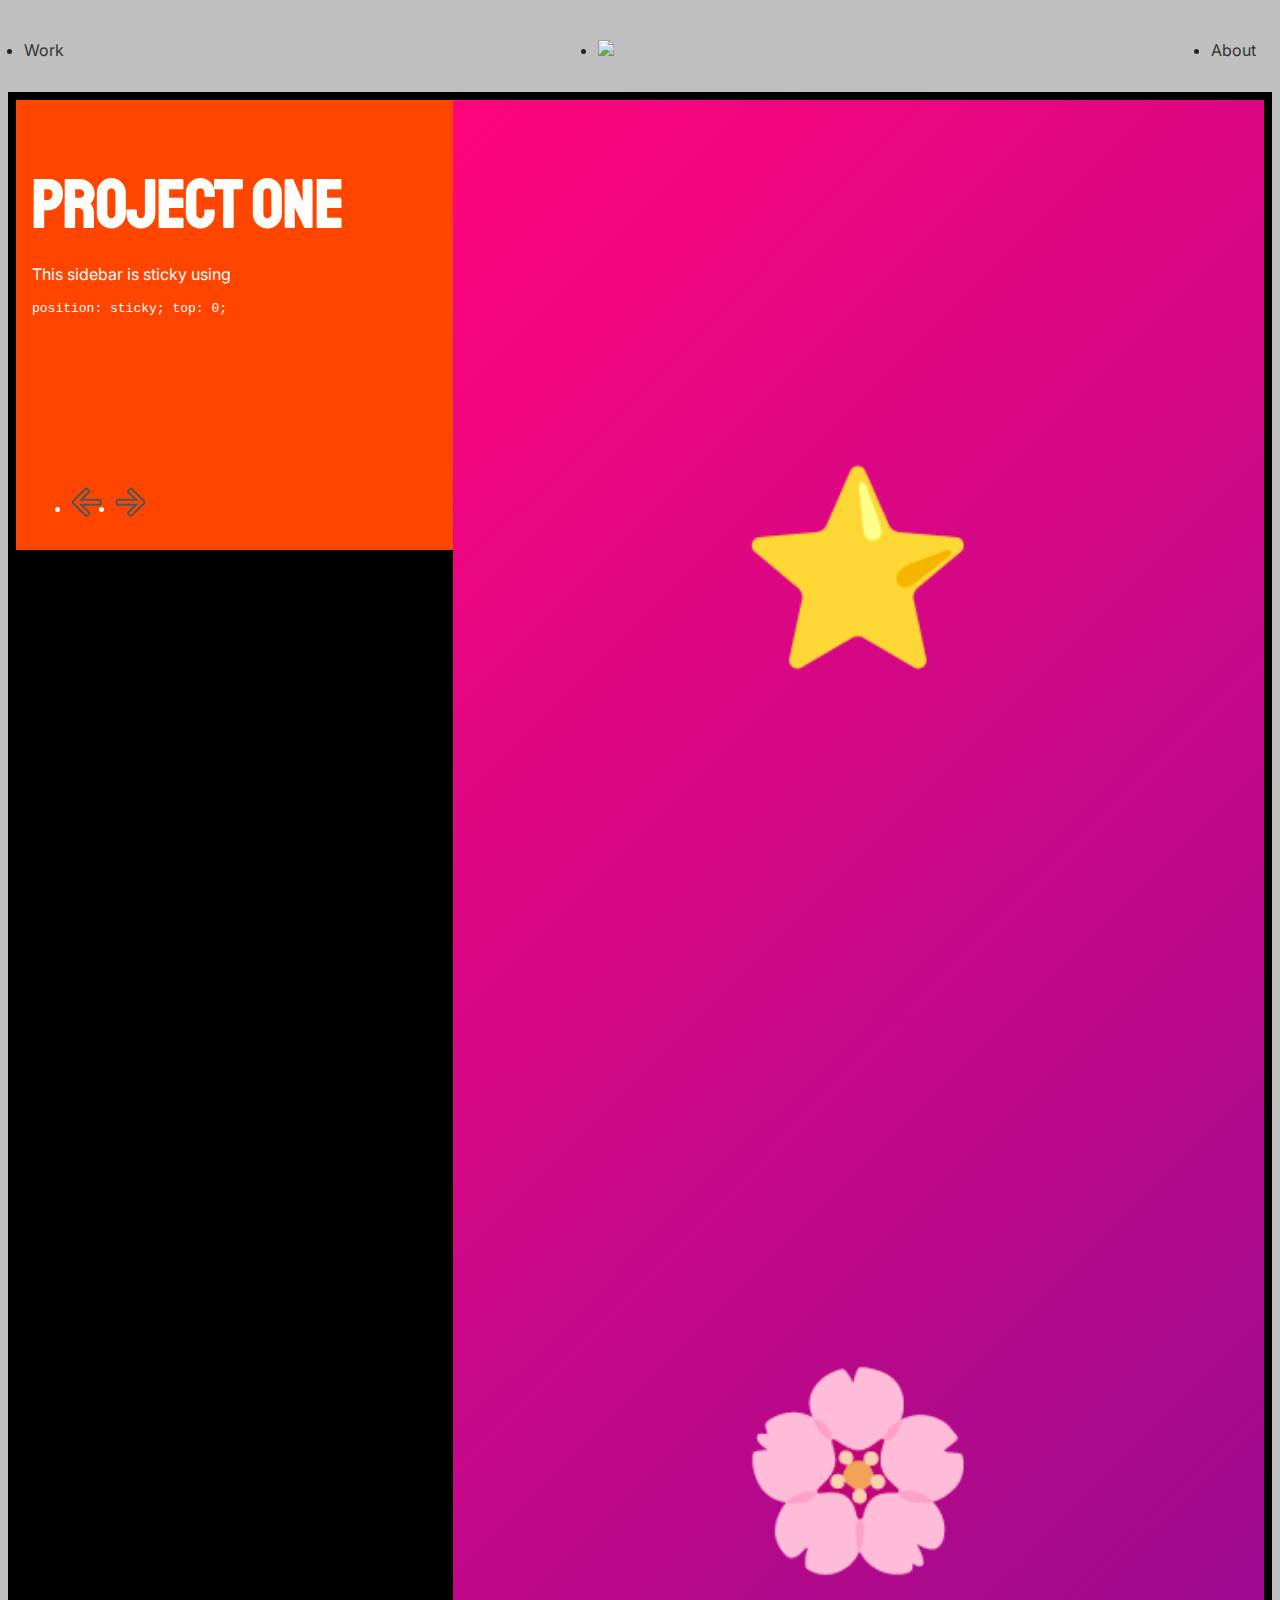
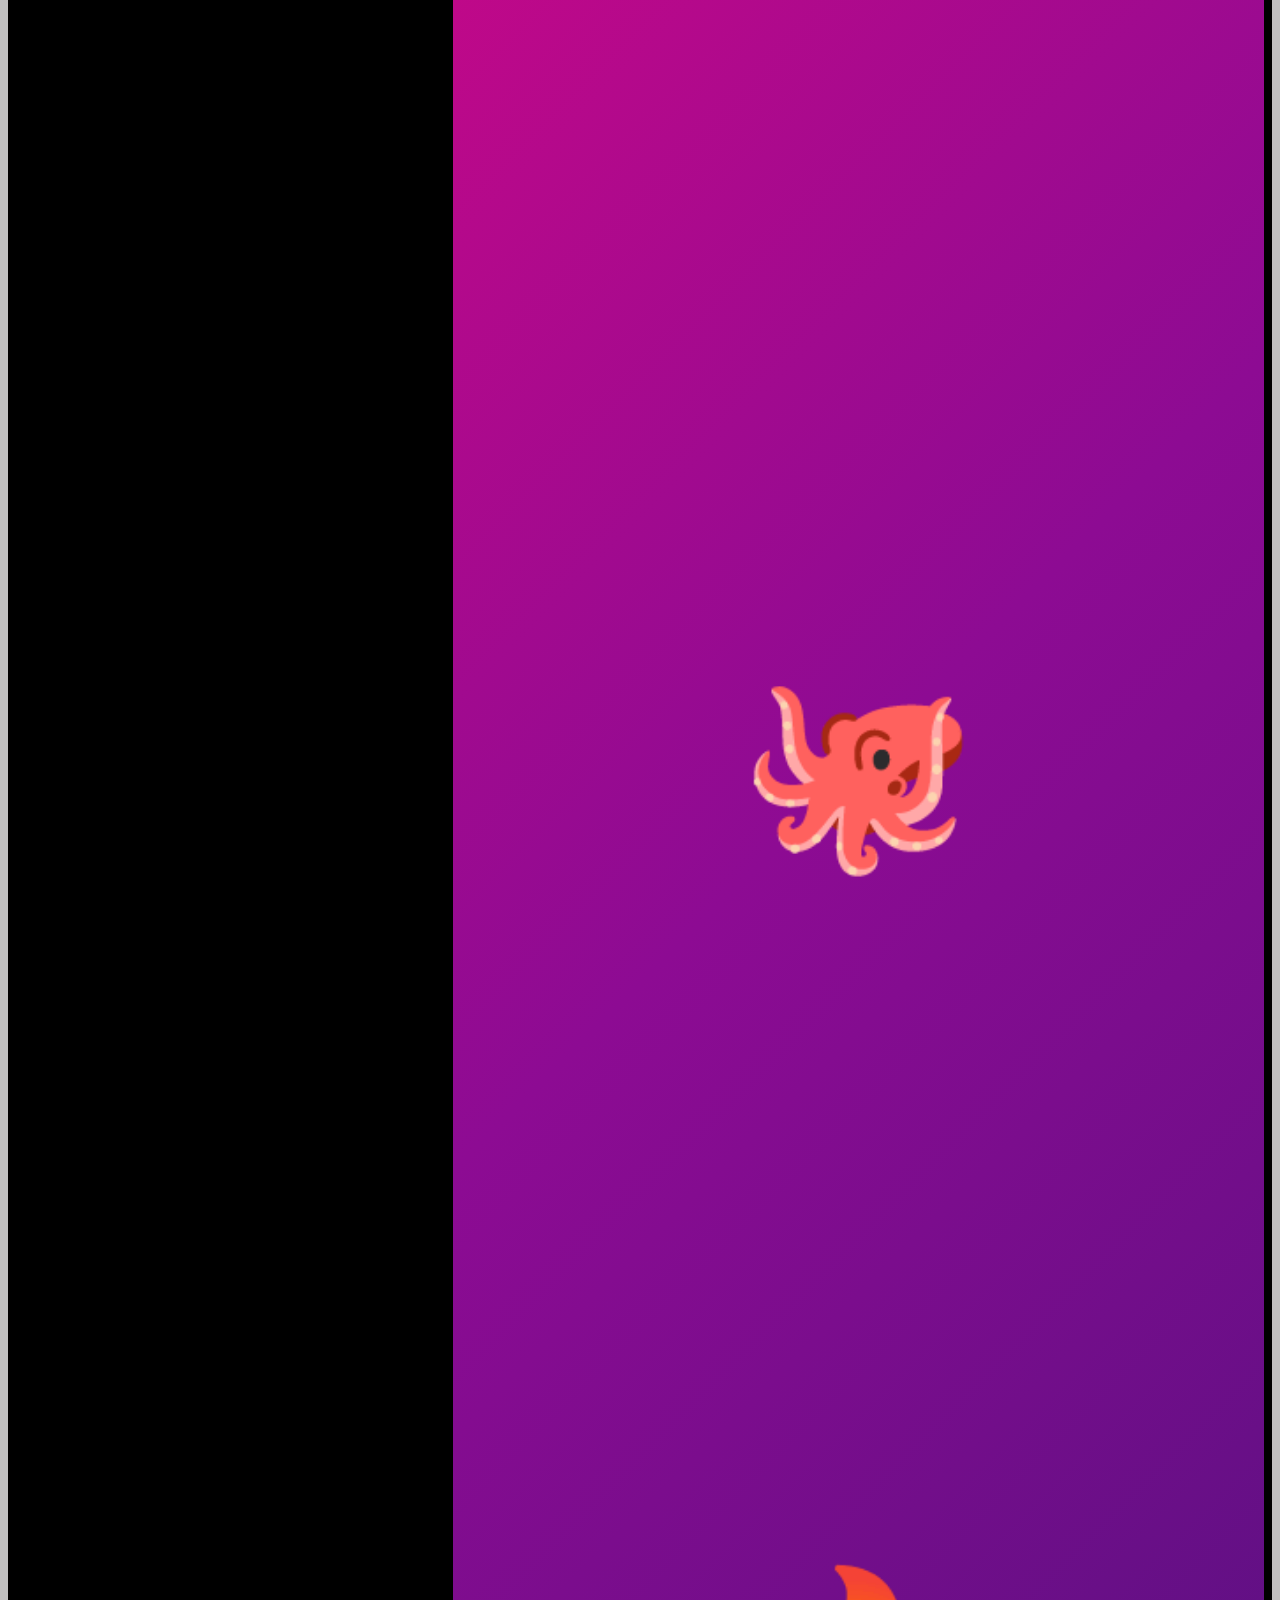
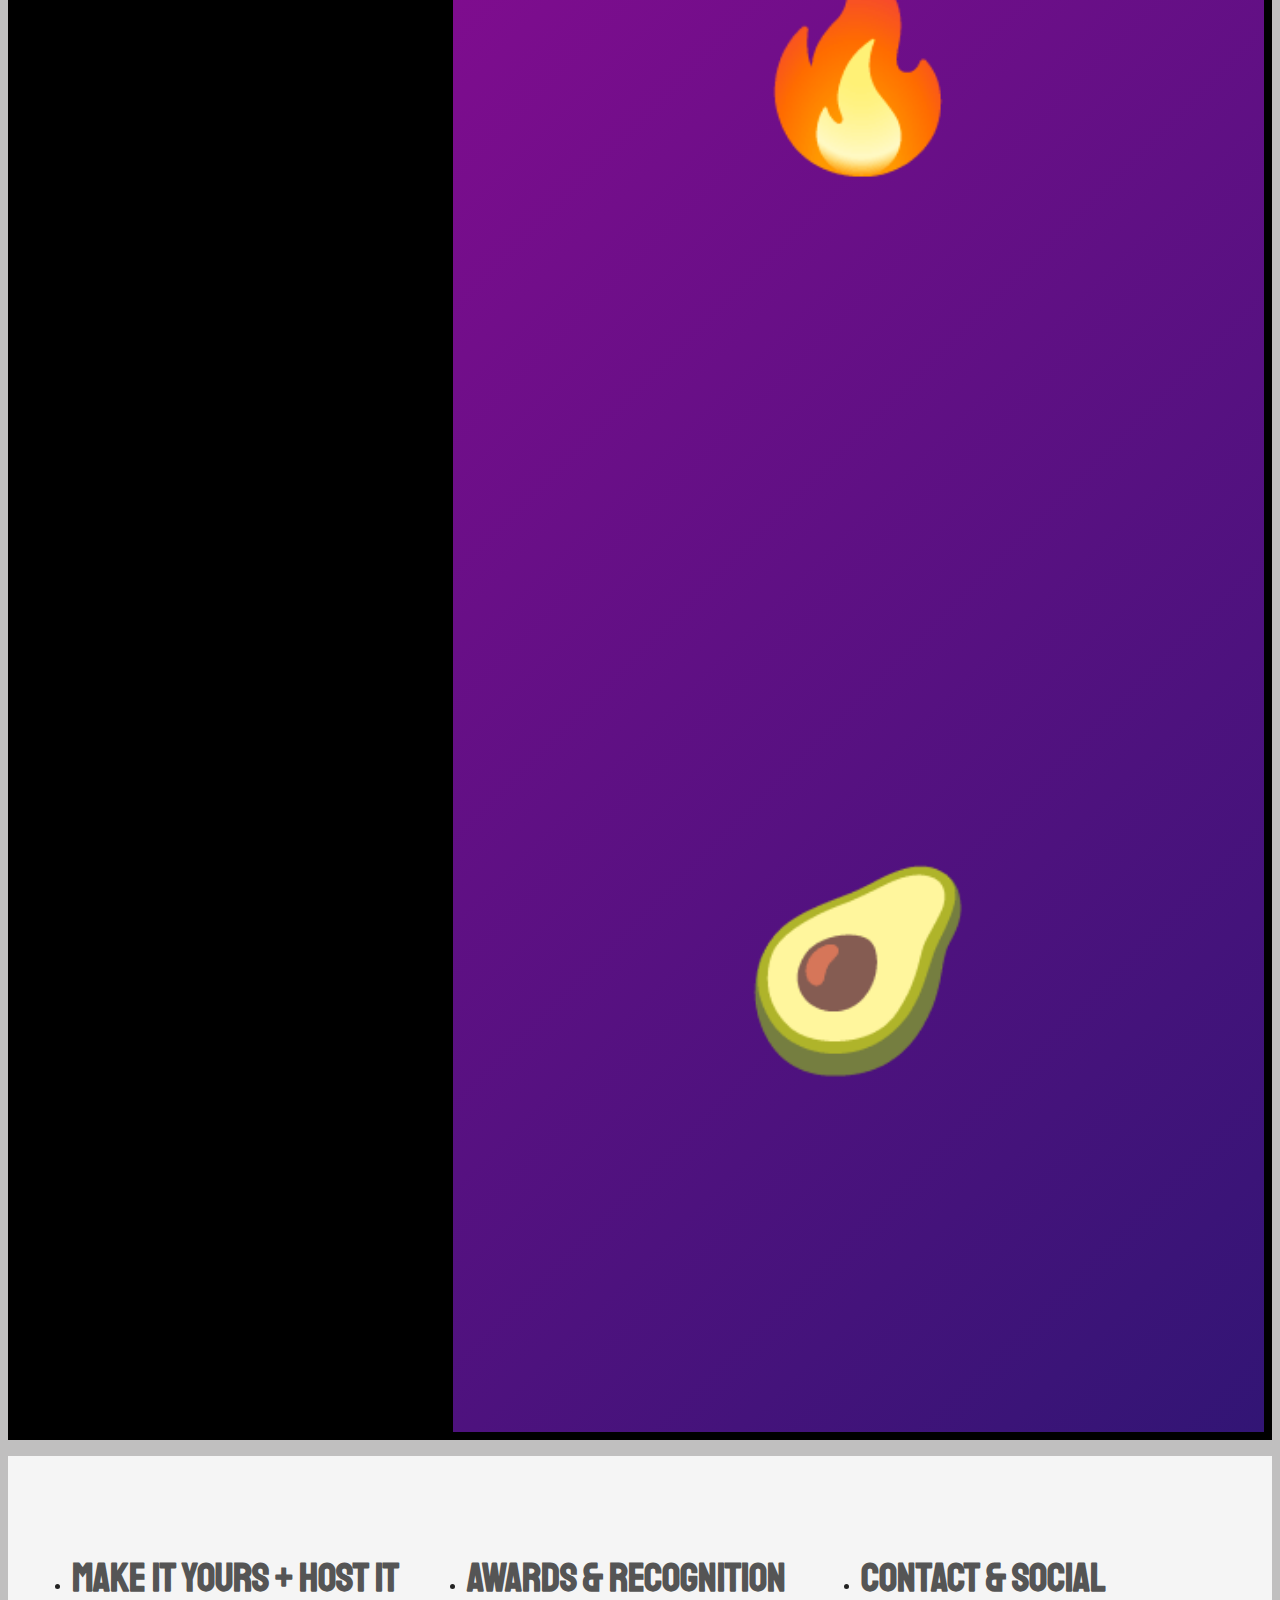
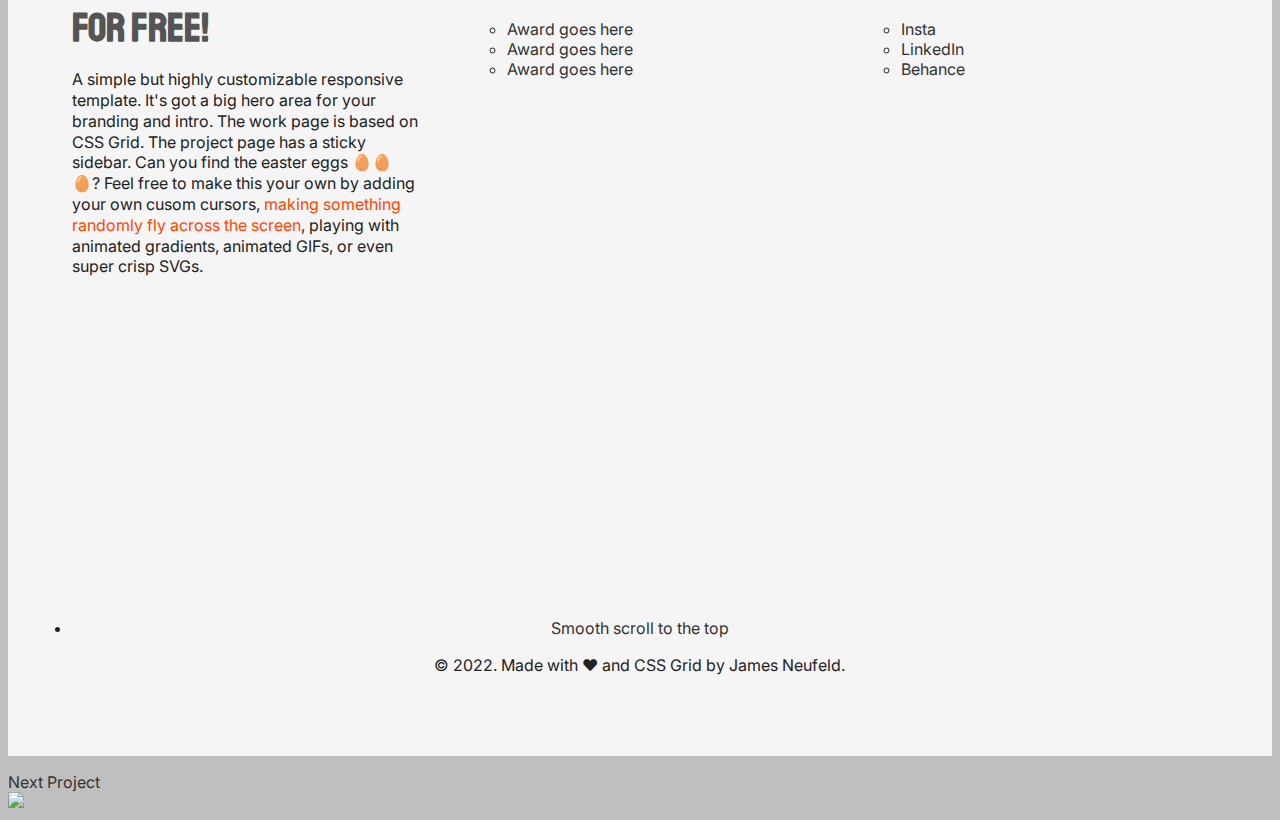
==== project-1.html @ 960d0ebd "Merge branch 'main' of https://github.com/jamesdneufeld/portfolio-2022" ====
<!DOCTYPE html>
<html lang="en">

<head>
  <title>Simple Creative Portfolio 2022 | Project Page</title>
  <meta name="description"
    content="When writing a meta description, keep it between 140 and 160 characters so Google can display your entire message. Don’t forget to include your keyword!">
  <meta charset="UTF-8">
  <meta name="viewport" content="width=device-width, initial-scale=1.0">
  <link rel="stylesheet" href="https://cdnjs.cloudflare.com/ajax/libs/meyer-reset/2.0/reset.min.css">
  <link rel="stylesheet" href="https://cdnjs.cloudflare.com/ajax/libs/font-awesome/5.15.4/css/all.min.css">
  <link rel="stylesheet" href="./style.css">
</head>

<body>
  <header class="hero-header">
    <ul class="branding-navigation">
      <li><a href="index.html" class="custom-navigation">Work</a></li>
      <li class="logo"><a href="index.html"><img src="https://assets.codepen.io/316293/tools.svg" /></a></li>
      <li><a href="about.html" class="custom-navigation">About</a></li>
    </ul>
  </header>
  <div class="project-wrapper">
    <aside class="project-aside">
      <div class="project-info">
        <h1>Project One</h1>
        <p>This sidebar is sticky using
          <pre>position: sticky; top: 0;</pre>
        </p>

      </div>
      <ul class="project-navigation">
        <li class="arrow"><a href="#" class="navigation-arrow"><i class="fas fa-arrow-left fa-2x"></i></a></li>
        <li class="arrow"><a href="#" class="navigation-arrow"><i class="fas fa-arrow-right fa-2x"></i></a></li>
      </ul>
    </aside>
    <main class="project-details">
      <div class="project-image">⭐️</div>
      <div class="project-image">🌸</div>
      <div class="project-image">🐙</div>
      <div class="project-image">🔥</div>
      <div class="project-image">🥑</div>
    </main>

  </div>
  <ul class="global-footer">
    <li class="footer-item-1">
      <h2>Make it yours + host it for free!</h2>
      <p>A simple but highly customizable responsive template. It's got a big hero area for your branding and intro. The
        work page is based on CSS Grid. The project page has a sticky sidebar. Can you find the easter eggs 🥚🥚🥚? Feel
        free to make this your own by adding your own cusom cursors, <a href="javascript:void(0)"
          class="toggleGhost colored-link" id="btnGhost value=" Hide Ghost" onclick="ShowHideDiv(this)">making something
          randomly fly across the screen</a>, playing with animated gradients, animated GIFs, or even super crisp SVGs.
      </p>
    </li>
    <li class="footer-item-2">
      <h2>Awards &amp; Recognition</h2>
      <ul class="awards-list">
        <li class="award-item"><a href="#">Award goes here</a></li>
        <li class="award-item"><a href="#">Award goes here</a></li>
        <li class="award-item"><a href="#">Award goes here</a></li>                
      </ul>
    </li>
    <li class="footer-item-3">
      <h2>Contact &amp; Social</h2>
      <ul class="socials-list">
        <li class="social-item"><a href="#">Insta</a></li>
        <li class="social-item"><a href="#">LinkedIn</a></li>
        <li class="social-item"><a href="#">Behance</a></li>                
      </ul>
    </li>    
    <li class="footer-item-4">
      <p><a href="#top">Smooth scroll to the top</a></p>
      <p>&copy; 2022. Made with ❤ and CSS Grid by James Neufeld.</p>
    </li>
  </ul>
  <div id="myID" class="bottomMenu hide"><a href="project-2.html">Next Project</a></div>
  <div id="ghostanimation" class="ghost"><img src="cactus.svg" /></div>
  <script type="text/javascript">
    function ShowHideDiv(btnGhost) {
      var GhostStyle = document.getElementById("ghostanimation");
      if (btnGhost.value == "Hide Ghost") {
        GhostStyle.style.display = "none";
        btnGhost.value = "Play Ghost";
      } else {
        GhostStyle.style.display = "block";
        btnGhost.value = "Hide Ghost";
      }
    }
  </script>
  <script type="text/javascript">
    myID = document.getElementById("myID");

    var myScrollFunc = function () {
      var y = window.scrollY;
      if (y >= 800) {
        myID.className = "bottomMenu show"
      } else {
        myID.className = "bottomMenu hide"
      }
    };

    window.addEventListener("scroll", myScrollFunc);
  </script>

</body>

</html>
---- style.css ----
/* Add the Google Fonts you want, remove the ones you don't. 

███████  ██████  ███    ██ ████████ ███████ 
██      ██    ██ ████   ██    ██    ██      
█████   ██    ██ ██ ██  ██    ██    ███████ 
██      ██    ██ ██  ██ ██    ██         ██ 
██       ██████  ██   ████    ██    ███████ 

*/

@import url("https://fonts.googleapis.com/css?family=Hepta+Slab|Staatliches&display=swap");
@import url("https://fonts.googleapis.com/css2?family=Rubik:wght@600&display=swap");
@import url("https://fonts.googleapis.com/css2?family=Rubik:wght@300;400;500;700;900&display=swap");
@import url("https://fonts.googleapis.com/css2?family=Inter:wght@100;200;300;400;500;600;700;800;900&display=swap");
@import url('make-something-fly.css');
@import url('animated-gradient.css');
@import url('xtext-stroke.css');
@import url('stroke-shadow.css');
@import url('scroll-to-top.css');
/*

X-Small devices (portrait phones, less than 576px) 
No media query for `xs` since this is the default in Bootstrap 

███    ███  ██████  ██████  ██ ██      ███████     ███████ ██ ██████  ███████ ████████ 
████  ████ ██    ██ ██   ██ ██ ██      ██          ██      ██ ██   ██ ██         ██    
██ ████ ██ ██    ██ ██████  ██ ██      █████       █████   ██ ██████  ███████    ██    
██  ██  ██ ██    ██ ██   ██ ██ ██      ██          ██      ██ ██   ██      ██    ██    
██      ██  ██████  ██████  ██ ███████ ███████     ██      ██ ██   ██ ███████    ██    
                                                                                       
*/

/* Add Border Box and Smooth Scroll */

html {
  box-sizing: border-box;
  scroll-behavior: smooth;
  cursor: url("up.png"), auto !important;
}

*,
*:before,
*:after {
  box-sizing: inherit;
}

/* Use variable for to easily change your theme's colour scheme and typography.

██    ██  █████  ██████  ██  █████  ██████  ██      ███████ ███████ 
██    ██ ██   ██ ██   ██ ██ ██   ██ ██   ██ ██      ██      ██      
██    ██ ███████ ██████  ██ ███████ ██████  ██      █████   ███████ 
 ██  ██  ██   ██ ██   ██ ██ ██   ██ ██   ██ ██      ██           ██ 
  ████   ██   ██ ██   ██ ██ ██   ██ ██████  ███████ ███████ ███████ 
                                                                    
*/

:root {
  --primary-text-color: #222;
  --accent-color: #555;
  --hyperlink-color: #333;
  --hyperlink-alternate-color: orangered;
  --hover-color: #111;
  --body-typeface: "Inter", sans-serif;
  --heading-typeface: "Staatliches", cursive;
  --off-white: #f8f8ff;
  --isabelline: #f4f0ec;
  --baby-powder: #fefefa;
  --alice-blue: #f0f8ff;
  --alabaster: #f2f0e6;
  --floral-white: #fffaf0;
  --background-color: #f5f5f5;
  --alt-background-color: black;
  --text-selection-background-color: #555;
  --base-color: 0;
  --color-lightest: hsla(var(--base-color), 1%, 85%, 100%);
  --color-light: hsla(var(--base-color), 1%, 75%, 100%);
  --color-normal: hsla(var(--base-color), 1%, 50%, 100%);
  --color-dark: hsla(var(--base-color), 1%, 35%, 100%);
  --color-darkest: hsla(var(--base-color), 1%, 15%, 100%);
}


body {
  font-family: var(--body-typeface);
  color: var(--primary-text-color);
  background: var(--background-color);
  display: flex;
  flex-direction: column;
  min-height: 100vh;
}

::selection {
  background: hotpink;
}

/* Making all images responsive */
img {
  max-width: 100%;
  height: auto;
  vertical-align: top;
  /* Removes the gap/space in inline elements for text descenders. */
  object-fit: contain;
  /* This is optional. Also try cover or leave out entirely. */

}



/* Global & Mobile Typography 

████████ ██    ██ ██████   ██████   ██████  ██████   █████  ██████  ██   ██ ██    ██ 
   ██     ██  ██  ██   ██ ██    ██ ██       ██   ██ ██   ██ ██   ██ ██   ██  ██  ██  
   ██      ████   ██████  ██    ██ ██   ███ ██████  ███████ ██████  ███████   ████   
   ██       ██    ██      ██    ██ ██    ██ ██   ██ ██   ██ ██      ██   ██    ██    
   ██       ██    ██       ██████   ██████  ██   ██ ██   ██ ██      ██   ██    ██    
                                                                                     
*/

h1 {
  font-size: 2rem;
  font-family: var(--heading-typeface);
  margin-bottom: 1rem;
  color: var(--baby-powder);
}

h2 {
  font-size: 2.25rem;
  font-family: var(--heading-typeface);
  margin-bottom: 1rem;
  color: var(--accent-color);
}

h3 {
  font-size: 1.325rem;
  margin-bottom: 1rem;
  line-height: 1.3;
}

/* Hyperlink Styles */
a {
  text-decoration: none;
  color: var(--hyperlink-color);
}

a:hover {
  color: var(--hover-color);

}

a:active {
  color: var(--hover-color);
  /* Tap on mobile */
}

.navigation-arrow {
  color: var(--alt-background-color);
}

.navigation-arrow:link {
  -webkit-text-stroke-width: 2px;
  -webkit-text-stroke-color: #555555;
  color: transparent;
}

.navigation-arrow:active,
.navigation-arrow:hover {
  color: #5200FF;
  -webkit-text-stroke-width: 2px;
  -webkit-text-stroke-color: #5200FF;
}

.colored-link {
  color: var(--hyperlink-alternate-color);
}

.custom-navigation:hover {
  background: url(heading-background.svg);
  background-size: 15%;
  background-repeat: no-repeat;
  background-position: center center;
}


p {
  line-height: 1.3;
  margin-bottom: 1rem;
}



/* Work Page Layout

██     ██  ██████  ██████  ██   ██     ██████   █████   ██████  ███████ 
██     ██ ██    ██ ██   ██ ██  ██      ██   ██ ██   ██ ██       ██      
██  █  ██ ██    ██ ██████  █████       ██████  ███████ ██   ███ █████   
██ ███ ██ ██    ██ ██   ██ ██  ██      ██      ██   ██ ██    ██ ██      
 ███ ███   ██████  ██   ██ ██   ██     ██      ██   ██  ██████  ███████ 

*/

.work-wrapper {
  flex: 1;
}

/* Padding around work grid and project page */
.portfolio,
.project-wrapper {
  padding: .25rem
}

/* Defining the work page grid */
.grid {
  display: grid;
  grid-template-columns: repeat(auto-fit, minmax(300px, 1fr));
  grid-gap: 1rem;
  /* Magical, media-query-less responsiveness is achieved using the repeat() function and the auto placement keywords. To achieve wrapping, we can use the auto-fit. If you're using auto-fit, the content will stretch to fill the entire row width.  Specify a minimum width for the columns, using the minmax() function. The 1fr is what tells the browser to distribute the space between the columns so that each column equally gets one fraction of that space.  */
}




/* Optional – Sizing the work page images */
/* figure {
  max-height: 250px;
  overflow: hidden;
  position: relative;
} */


/* Hero 

██   ██ ███████ ██████   ██████  
██   ██ ██      ██   ██ ██    ██ 
███████ █████   ██████  ██    ██ 
██   ██ ██      ██   ██ ██    ██ 
██   ██ ███████ ██   ██  ██████  
                                 
*/

.hero {
  min-height: 80vh;
  display: flex;
  flex-direction: column;
  /* background: rgb(238, 174, 202);
  background: radial-gradient(circle,
      rgba(238, 174, 202, 1) 0%,
      rgba(148, 187, 233, 1) 100%); */
}

.branding-navigation {
  display: flex;
  flex-direction: row;
  justify-content: space-between;
  padding: 1rem;
  align-items: center;
}

.logo {
  width: 3rem;
}

.hero-headline-wrapper {
  display: flex;
  flex-direction: column;
  flex: 1;
  align-items: center;
  justify-content: center;
  padding: 2rem 4rem;
  text-align: center;
}

.hero-icon {
  font-size: 4rem;
}

.hero-footer {
  display: flex;
  justify-content: center;
  flex-direction: column;
  padding: 1rem;
  text-align: center;
  color: white;
}

.hero-footer-navigation {
  display: flex;
  flex-direction: row;
  justify-content: space-between;
  padding: 1rem;
}

/* This part isn't required */

.projects {
  background: #111;
  min-height: 100vh;
  display: flex;
  flex-direction: column;
}


/* Global Footer

███████  ██████   ██████  ████████ ███████ ██████  
██      ██    ██ ██    ██    ██    ██      ██   ██ 
█████   ██    ██ ██    ██    ██    █████   ██████  
██      ██    ██ ██    ██    ██    ██      ██   ██ 
██       ██████   ██████     ██    ███████ ██   ██ 
                                                   
*/




.global-footer,
.about {
  display: grid;
  grid-template-columns: 1fr;
  grid-gap: 3rem;
  min-height: 100vh;
  background: #f5f5f5;
  padding: 1rem 1rem;
}

.footer-item-1,
.about-item-1 {
  grid-column: 1 / 2;
  grid-row: 1 / 2;
}

.footer-item-2,
.about-item-2 {
  grid-column: 1 / 2;
  grid-row: 2 / 3;
}

.footer-item-3,
.about-item-3 {
  grid-column: 1 / 2;
  grid-row: 3 / 4;
}

.footer-item-4,
.about-item-4 {
  grid-column: 1 / 2;
  grid-row: 4 / 5;
}

/* Project Page 

██████  ██████   ██████       ██ ███████  ██████ ████████     ██████   █████   ██████  ███████ 
██   ██ ██   ██ ██    ██      ██ ██      ██         ██        ██   ██ ██   ██ ██       ██      
██████  ██████  ██    ██      ██ █████   ██         ██        ██████  ███████ ██   ███ █████   
██      ██   ██ ██    ██ ██   ██ ██      ██         ██        ██      ██   ██ ██    ██ ██      
██      ██   ██  ██████   █████  ███████  ██████    ██        ██      ██   ██  ██████  ███████ 
                                                                                               
*/

.project-wrapper {
  display: flex;
  flex-direction: column;
  justify-content: space-between;
  background: var(--alt-background-color);
}

/* Sidebar */
.project-aside {
  width: 100%;
  color: white;
  background: orangered;
  padding: 1rem;
  display: flex;
  flex-direction: column;
}

.project-navigation {
  display: flex;
  flex-direction: row;
  flex: 1;
  align-items: flex-end;
}

.arrow {
  padding-right: 1rem;
}

.project-image {
  font-size: 12rem;
  min-height: 50vh;
  display: flex;
  align-items: center;
  justify-content: center;
}

.about-image {
  font-size: 14rem;
}


/* Main Project Image Area */
.project-details {
  width: 100%;
  background-image: linear-gradient(-225deg,
      #ff057c 0%,
      #8d0b93 50%,
      #321575 100%);
  padding: 1rem;
}
























/*

 ██████  ███    ███ ███████ ██████   █████  
██    ██ ████  ████ ██      ██   ██ ██   ██ 
██ ██ ██ ██ ████ ██ █████   ██   ██ ███████ 
██ ██ ██ ██  ██  ██ ██      ██   ██ ██   ██ 
 █ ████  ██      ██ ███████ ██████  ██   ██ 
                                            
                                           
*/

/* Small devices (landscape phones, 576px and up) */
@media (min-width: 576px) {
  body {
    background: var(--color-darkest);
  }
}

/* Medium devices (tablets, 768px and up) */
@media (min-width: 768px) {
  body {
    background: var(--color-dark);
  }
}

/* Large devices (desktops, 992px and up) */
@media (min-width: 992px) {
  body {
    background: var(--color-normal);
  }

  h1 {
    font-size: 4.275rem;
  }

  h2 {
    font-size: 2.5rem;
  }

  h3 {
    font-size: 1.625rem;
  }




  .logo {
    width: 5rem;
  }

  .hero {
    min-height: 100vh;
  }

  .hero-headline-wrapper {
    padding: 4rem 8rem;
  }

  .grid {
    grid-template-columns: repeat(auto-fit, minmax(400px, 1fr));
    grid-gap: 1rem;
  }

  /* Grayscale filter with full-colour on hover and tap */
  .work-page-grid-item a img {
    filter: grayscale(100);
  }

  .work-page-grid-item>a:hover img,
  .work-page-grid-item>a:active img {
    filter: grayscale(0);
  }


  .global-footer,
  .about {
    padding: 4rem 4rem;
    grid-template-columns: 1fr 1fr 1fr;
  }

  .footer-item-1,
  .about-item-1 {
    grid-column: 1 / 2;
    grid-row: 1 / 2;
  }

  .footer-item-2,
  .about-item-2 {
    grid-row: 1 / 2;
    grid-column: 2 / 3;
  }

  .footer-item-3,
  .about-item-3 {
    grid-row: 1 / 2;
    grid-column: 3 / 4;
  }

  .footer-item-4,
  .about-item-4 {
    grid-row: 2 / 3;
    grid-column: 1 / 4;
    text-align: center;
    align-self: end;
  }

  /* Padding around work grid and project page */
  .portfolio,
  .project-wrapper {
    padding: .5rem
  }

  /* Project Page Flex Direction on Large Devices */
  .project-wrapper {
    flex-direction: row;

  }


  /* Sidebar on Large Devices */
  .project-aside {
    width: 35%;
    height: 50vh;
    position: -webkit-sticky;
    position: sticky;
    top: 5vh;
  }


  /* Main Project Image Area on Large Devices */
  .project-details {
    width: 65%;
  }


  .project-image {
    min-height: 100vh;
  }




  /* X-Large devices (large desktops, 1200px and up)*/
  @media (min-width: 1200px) {
    body {
      background: var(--color-light);
    }
  }

  /* XX-Large devices (larger desktops, 1400px and up) */
  @media (min-width: 1400px) {
    body {
      background: var(--color-lightest);
    }
  }
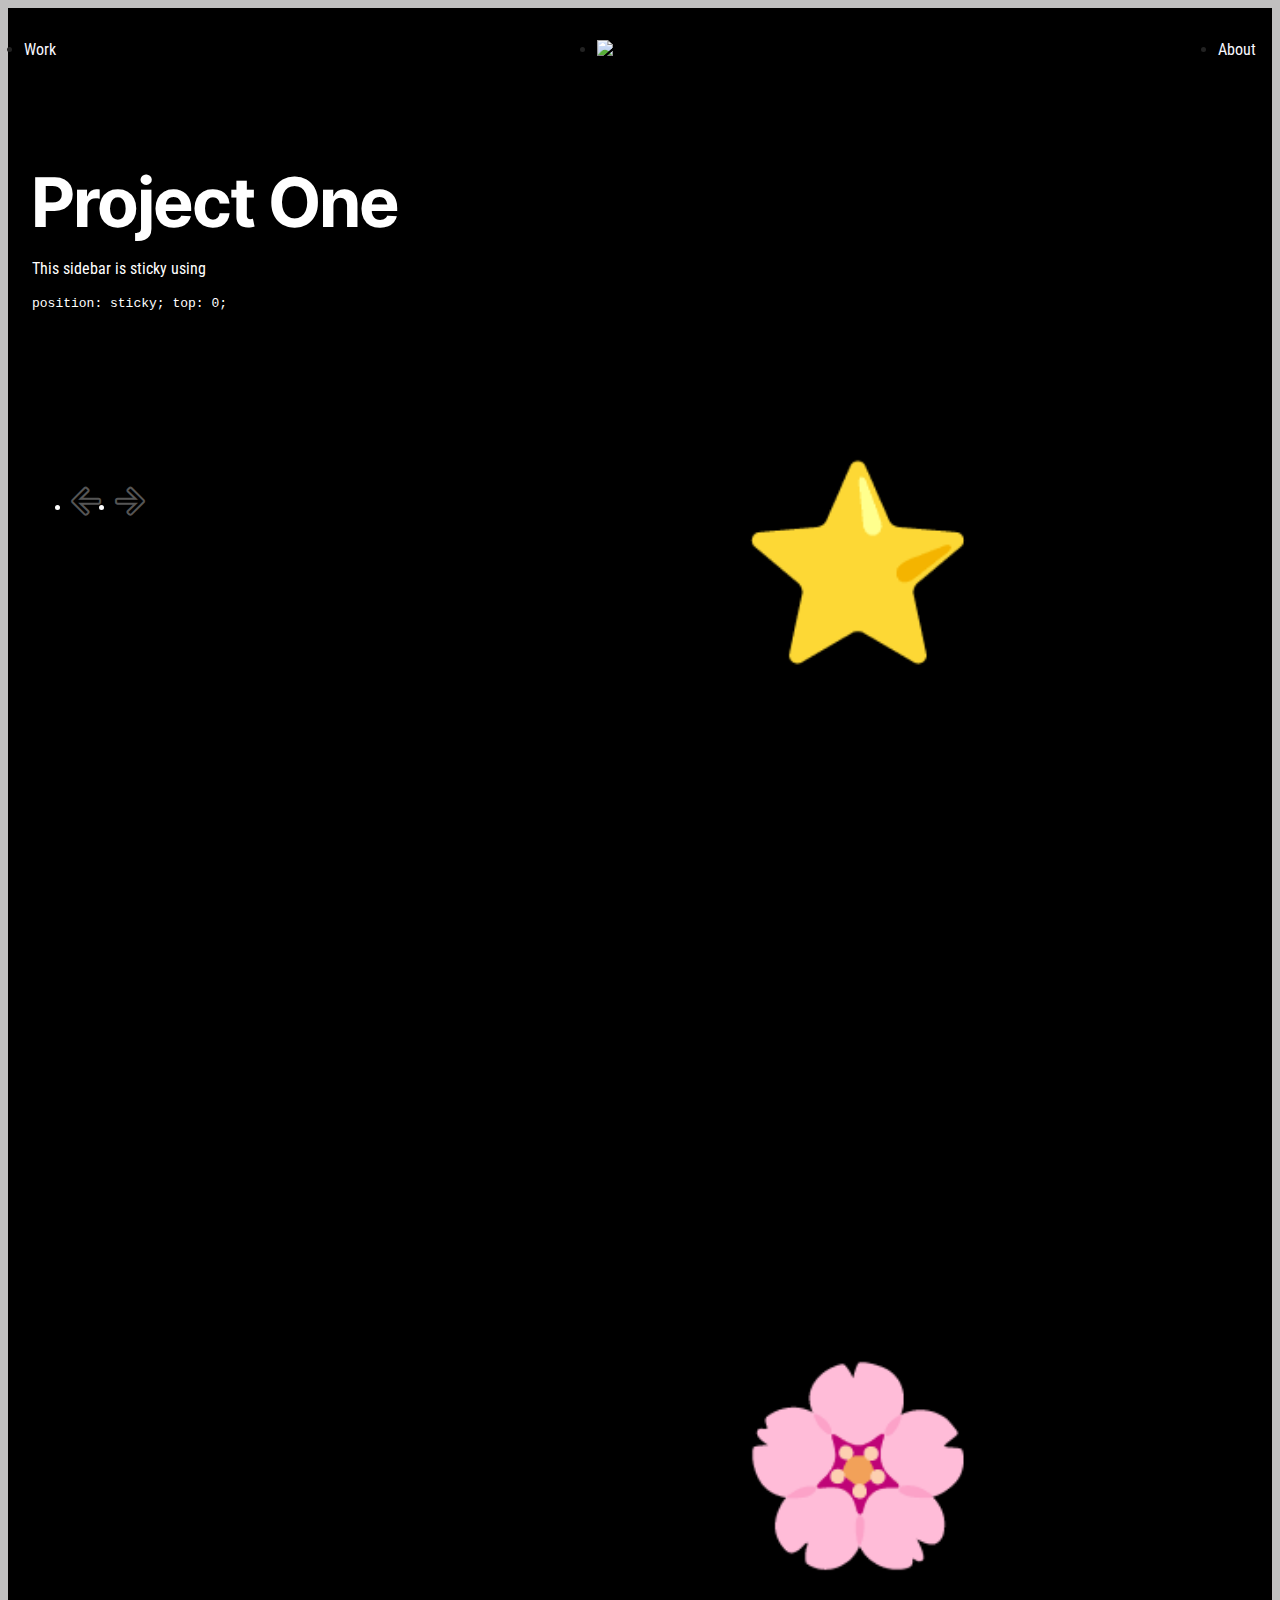
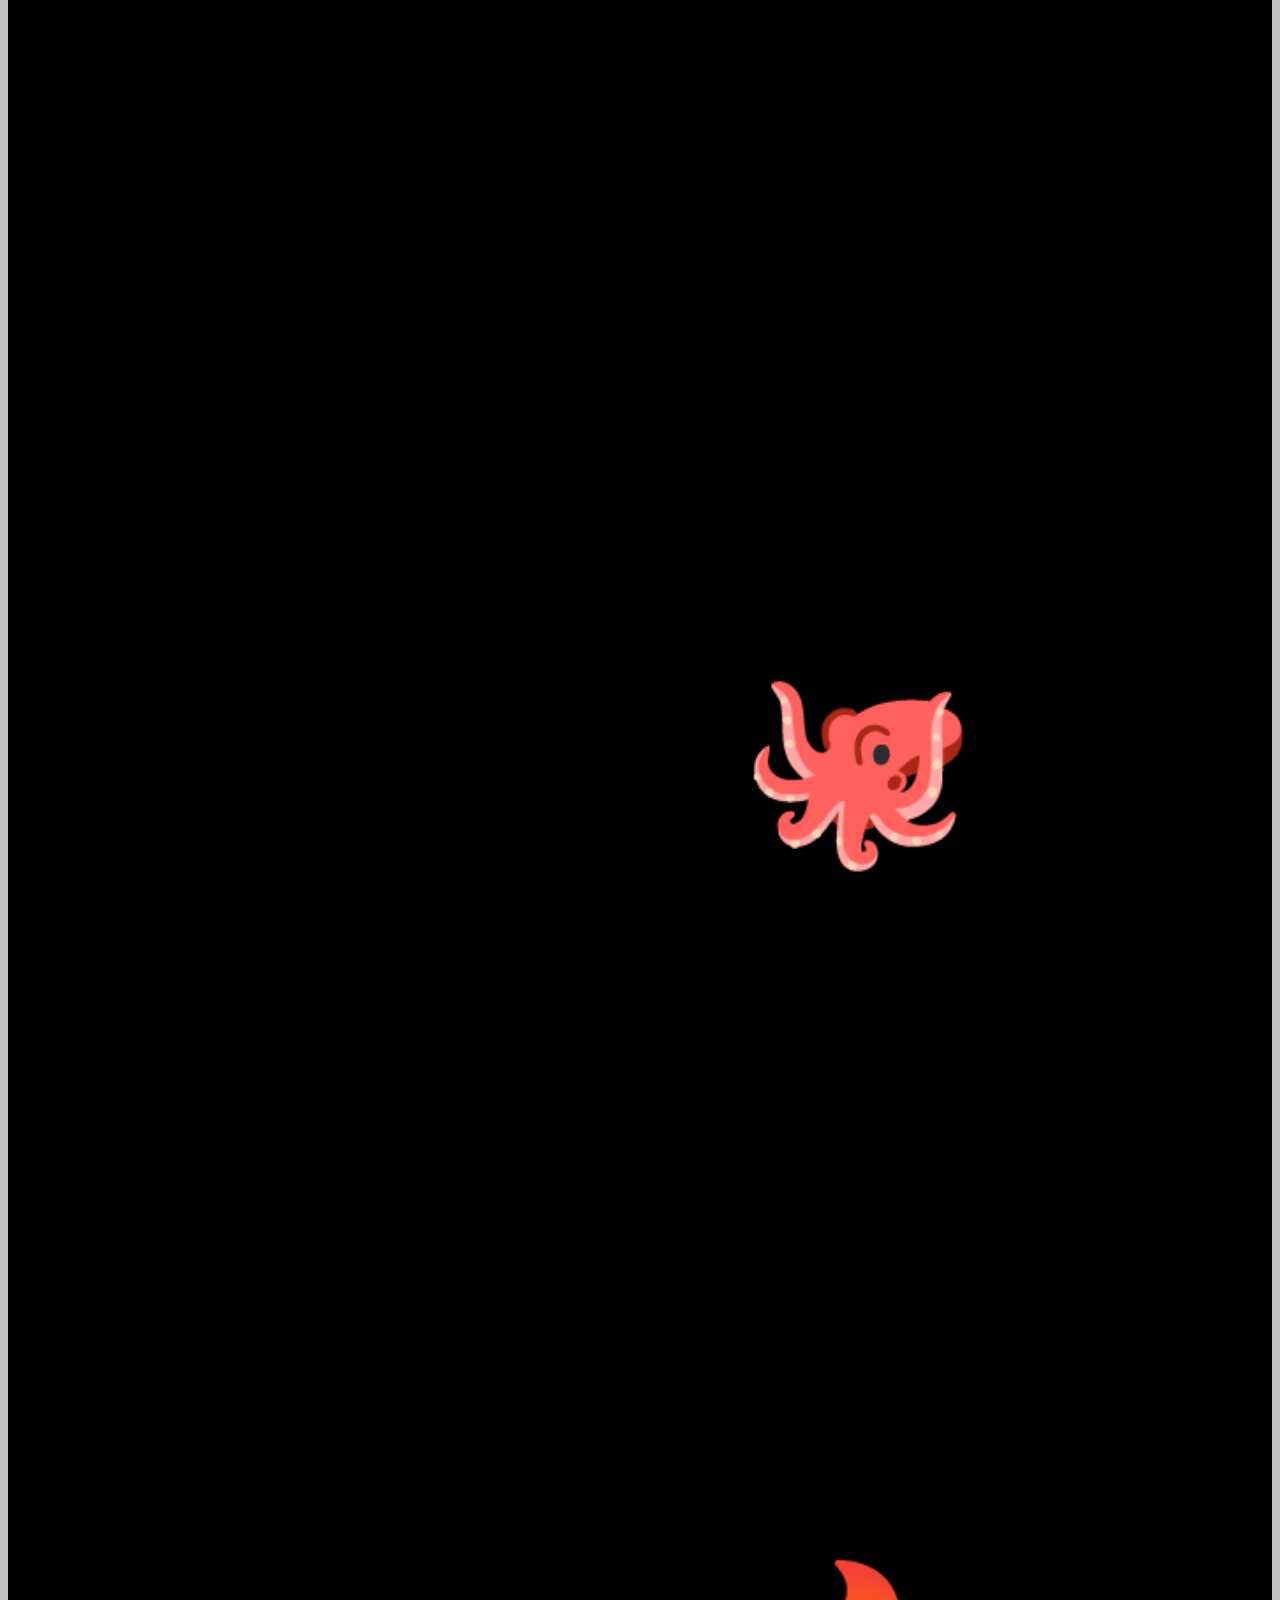
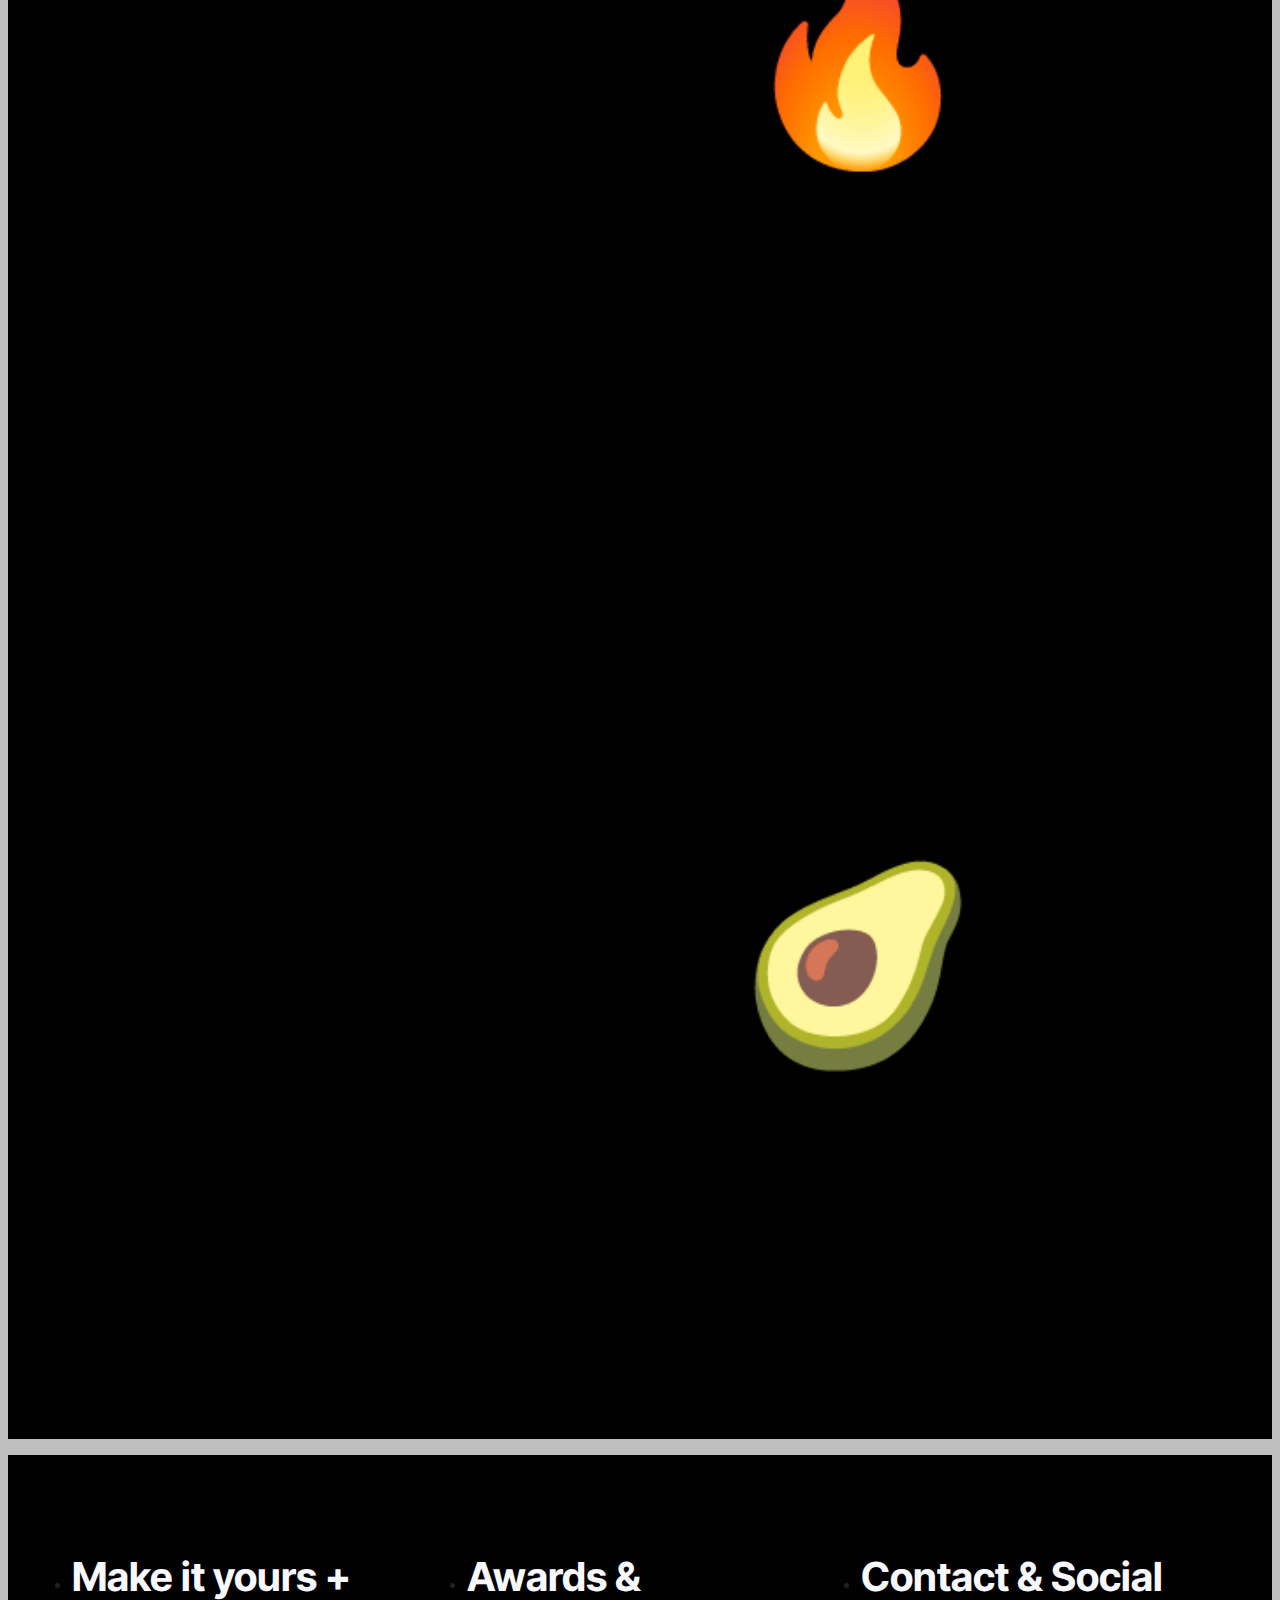
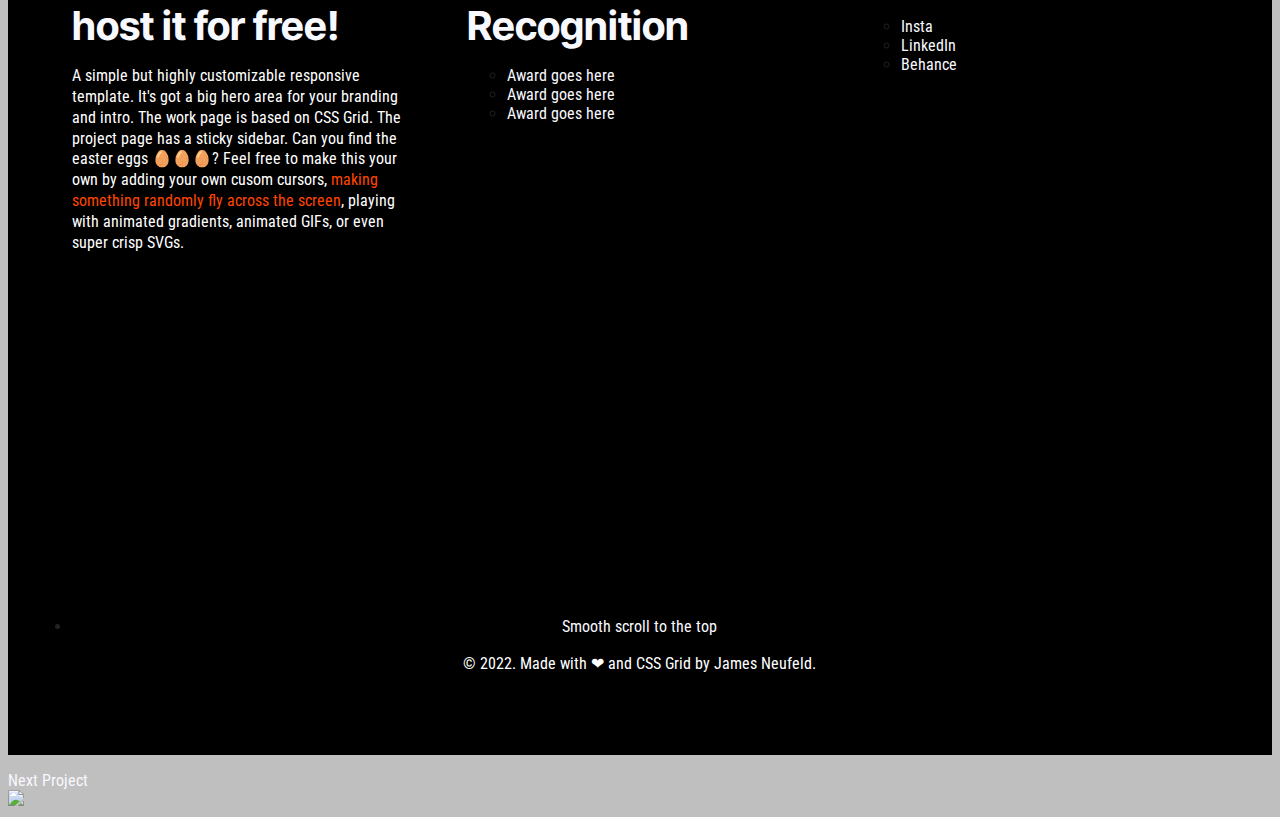
==== commit eb8d3d11: "Update1" ====
--- a/project-1.html
+++ b/project-1.html
@@ -2,7 +2,7 @@
 <html lang="en">
 
 <head>
-  <title>Simple Creative Portfolio 2022 | Project Page</title>
+  <title>Project 1</title>
   <meta name="description"
     content="When writing a meta description, keep it between 140 and 160 characters so Google can display your entire message. Don’t forget to include your keyword!">
   <meta charset="UTF-8">
--- a/style.css
+++ b/style.css
@@ -12,8 +12,12 @@
 @import url("https://fonts.googleapis.com/css2?family=Rubik:wght@600&display=swap");
 @import url("https://fonts.googleapis.com/css2?family=Rubik:wght@300;400;500;700;900&display=swap");
 @import url("https://fonts.googleapis.com/css2?family=Inter:wght@100;200;300;400;500;600;700;800;900&display=swap");
+
+@import url('https://fonts.googleapis.com/css2?family=Roboto+Condensed&display=swap');
+@import url('https://fonts.googleapis.com/css2?family=Inter+Tight:wght@500&display=swap');
+
+
 @import url('make-something-fly.css');
-@import url('animated-gradient.css');
 @import url('xtext-stroke.css');
 @import url('stroke-shadow.css');
 @import url('scroll-to-top.css');
@@ -60,7 +64,7 @@
   --hyperlink-color: #333;
   --hyperlink-alternate-color: orangered;
   --hover-color: #111;
-  --body-typeface: "Inter", sans-serif;
+  --body-typeface: 'Roboto Condensed', sans-serif;
   --heading-typeface: "Staatliches", cursive;
   --off-white: #f8f8ff;
   --isabelline: #f4f0ec;
@@ -68,7 +72,7 @@
   --alice-blue: #f0f8ff;
   --alabaster: #f2f0e6;
   --floral-white: #fffaf0;
-  --background-color: #f5f5f5;
+  --background-color: #111;
   --alt-background-color: black;
   --text-selection-background-color: #555;
   --base-color: 0;
@@ -118,28 +122,29 @@
 
 h1 {
   font-size: 2rem;
-  font-family: var(--heading-typeface);
+  font-family: 'Inter Tight', sans-serif;
   margin-bottom: 1rem;
-  color: var(--baby-powder);
+  color: var(yellow);
 }
 
 h2 {
   font-size: 2.25rem;
-  font-family: var(--heading-typeface);
+  font-family: 'Inter Tight', sans-serif;
   margin-bottom: 1rem;
-  color: var(--accent-color);
+  color: var(--off-white);
 }
 
 h3 {
   font-size: 1.325rem;
   margin-bottom: 1rem;
   line-height: 1.3;
+  color: var(--off-white);
 }
 
 /* Hyperlink Styles */
 a {
   text-decoration: none;
-  color: var(--hyperlink-color);
+  color: var(--off-white);
 }
 
 a:hover {
@@ -153,7 +158,7 @@
 }
 
 .navigation-arrow {
-  color: var(--alt-background-color);
+  color: var(--off-white);
 }
 
 .navigation-arrow:link {
@@ -184,6 +189,7 @@
 p {
   line-height: 1.3;
   margin-bottom: 1rem;
+  color: #fff;
 }
 
 
@@ -200,6 +206,7 @@
 
 .work-wrapper {
   flex: 1;
+  background-color: #000;
 }
 
 /* Padding around work grid and project page */
@@ -241,6 +248,7 @@
   min-height: 80vh;
   display: flex;
   flex-direction: column;
+  background-color: #000;
   /* background: rgb(238, 174, 202);
   background: radial-gradient(circle,
       rgba(238, 174, 202, 1) 0%,
@@ -270,7 +278,7 @@
 }
 
 .hero-icon {
-  font-size: 4rem;
+  font-size: 0rem;
 }
 
 .hero-footer {
@@ -318,7 +326,7 @@
   grid-template-columns: 1fr;
   grid-gap: 3rem;
   min-height: 100vh;
-  background: #f5f5f5;
+  background: #000;
   padding: 1rem 1rem;
 }
 
@@ -360,7 +368,11 @@
   display: flex;
   flex-direction: column;
   justify-content: space-between;
-  background: var(--alt-background-color);
+  background-color: #000;
+}
+
+.hero-header{
+  background-color: #000;
 }
 
 /* Sidebar */
@@ -371,6 +383,7 @@
   padding: 1rem;
   display: flex;
   flex-direction: column;
+  background-color: #000;
 }
 
 .project-navigation {
@@ -378,6 +391,8 @@
   flex-direction: row;
   flex: 1;
   align-items: flex-end;
+  background-color: #000;
+
 }
 
 .arrow {
@@ -400,10 +415,7 @@
 /* Main Project Image Area */
 .project-details {
   width: 100%;
-  background-image: linear-gradient(-225deg,
-      #ff057c 0%,
-      #8d0b93 50%,
-      #321575 100%);
+  background-color: #000;
   padding: 1rem;
 }
 
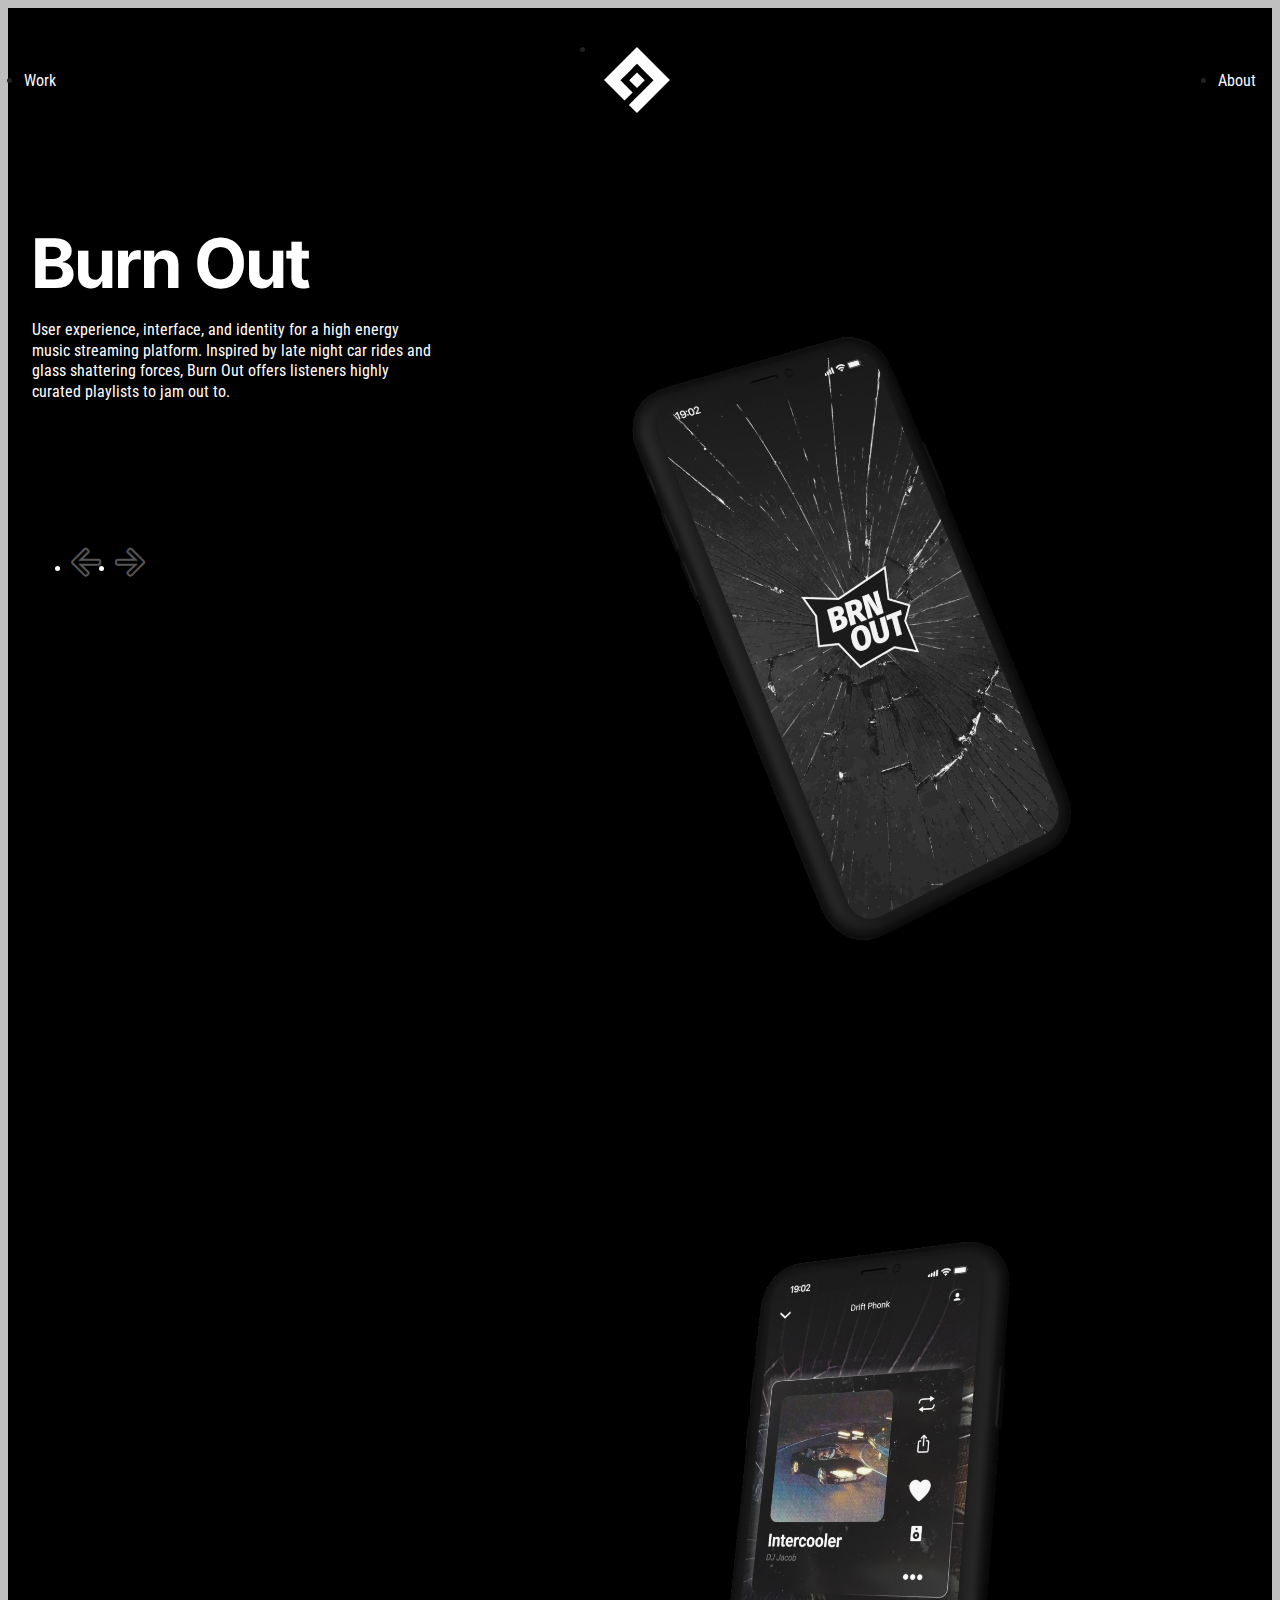
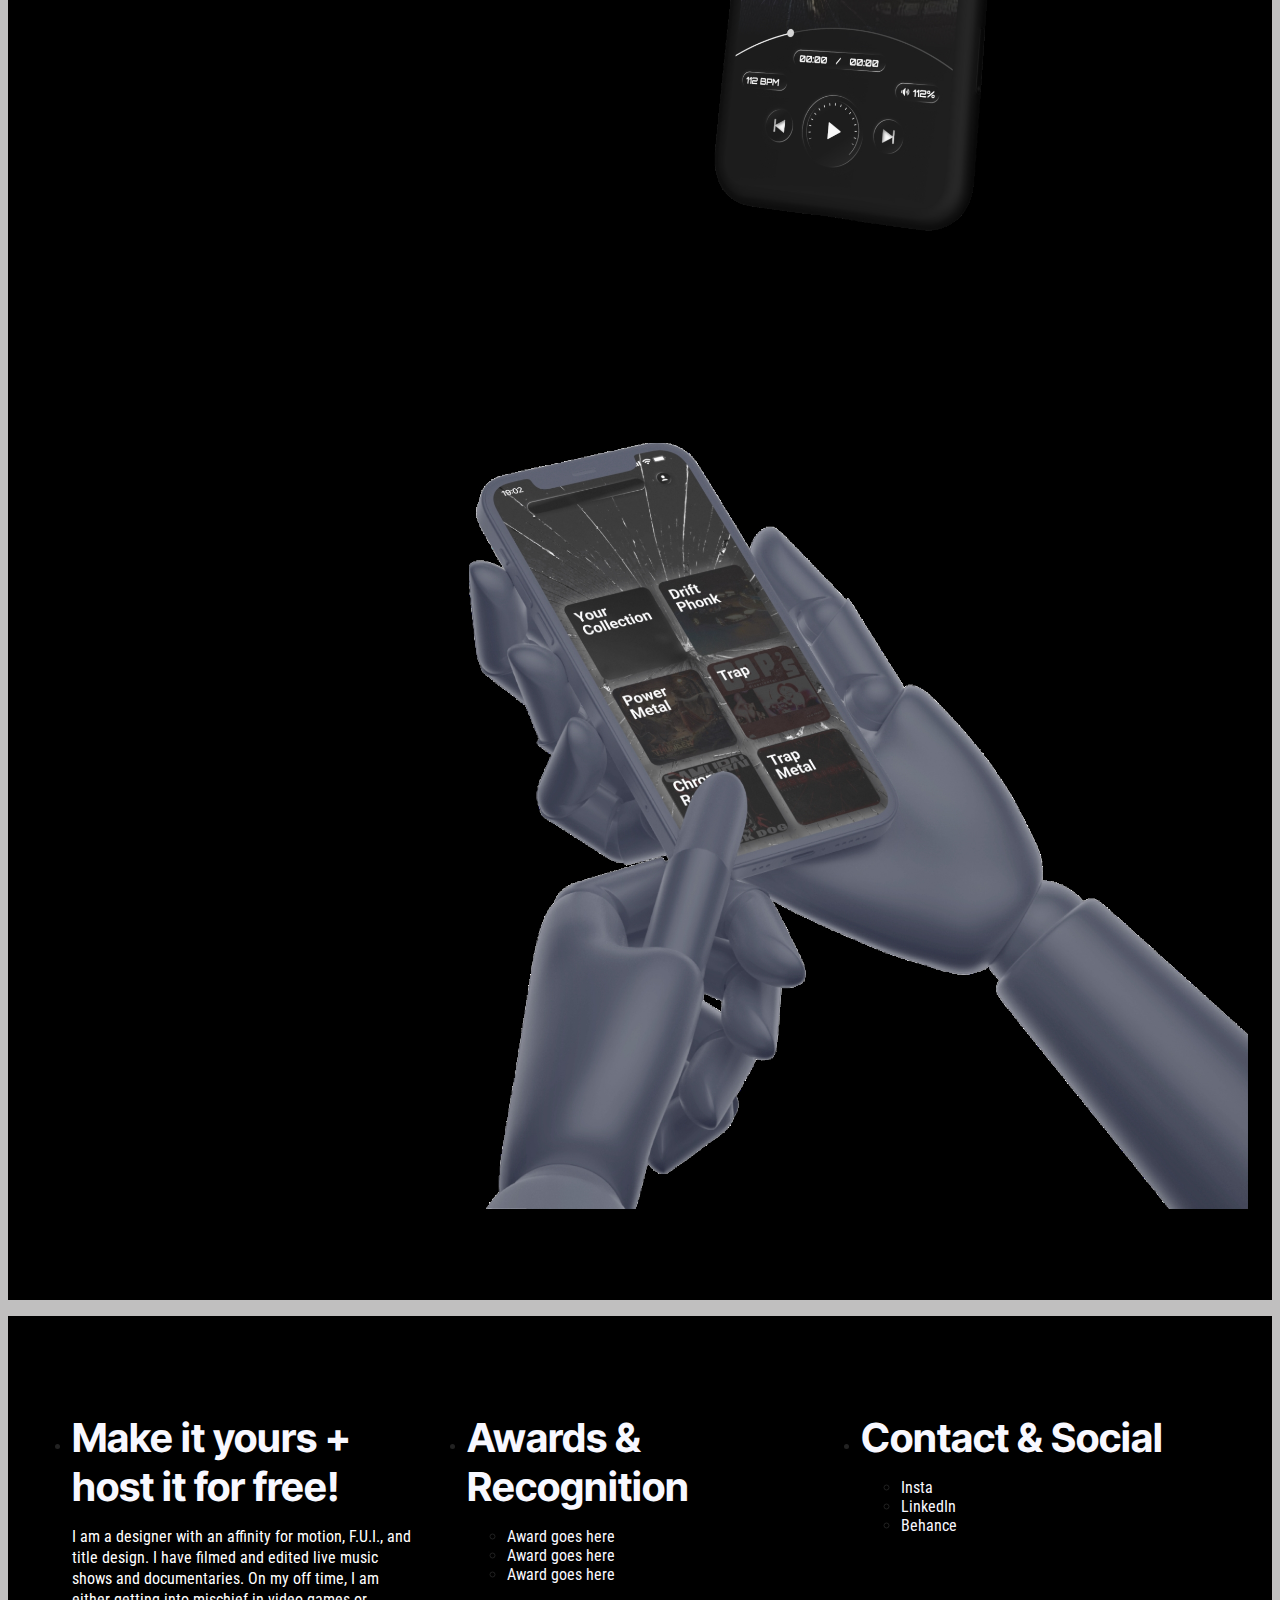
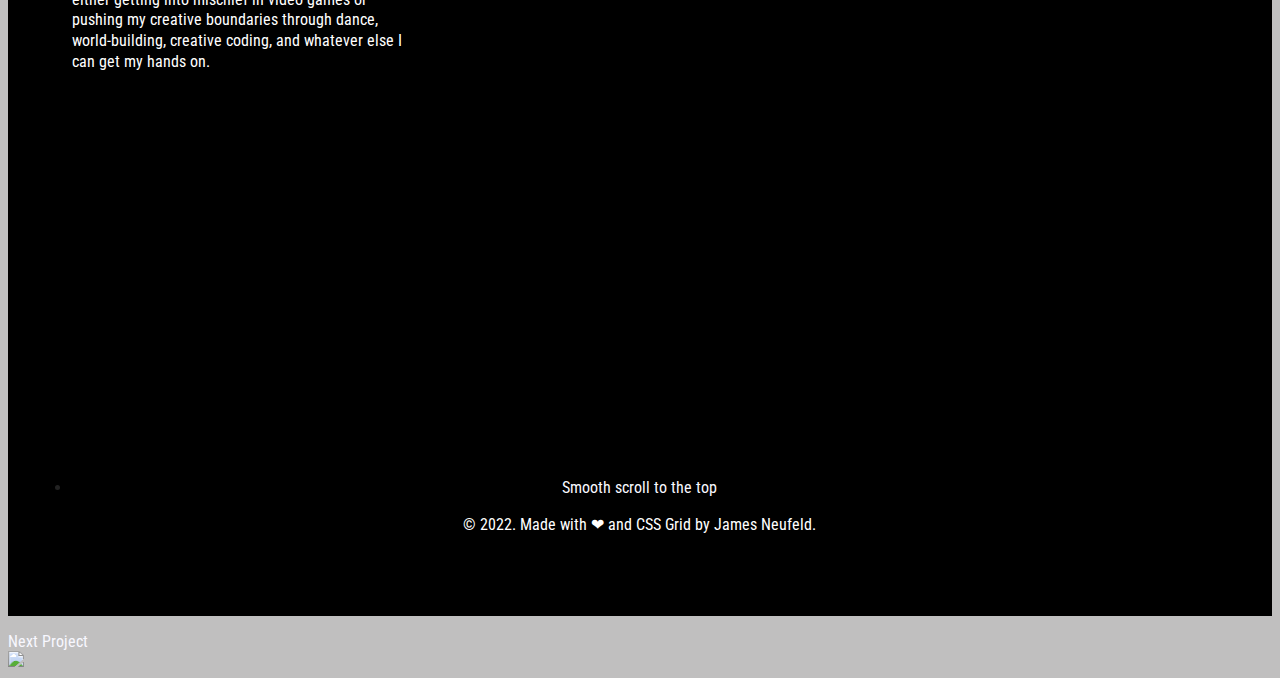
==== commit 663bfd20: "finalpush" ====
--- a/project-1.html
+++ b/project-1.html
@@ -16,16 +16,15 @@
   <header class="hero-header">
     <ul class="branding-navigation">
       <li><a href="index.html" class="custom-navigation">Work</a></li>
-      <li class="logo"><a href="index.html"><img src="https://assets.codepen.io/316293/tools.svg" /></a></li>
+      <li class="logo"><a href="index.html"><img src="assets/personallogo_w-02.svg" /></a></li>
       <li><a href="about.html" class="custom-navigation">About</a></li>
     </ul>
   </header>
   <div class="project-wrapper">
     <aside class="project-aside">
       <div class="project-info">
-        <h1>Project One</h1>
-        <p>This sidebar is sticky using
-          <pre>position: sticky; top: 0;</pre>
+        <h1>Burn Out</h1>
+        <p>User experience, interface, and identity for a high energy music streaming platform. Inspired by late night car rides and glass shattering forces, Burn Out offers listeners highly curated playlists to jam out to.
         </p>
 
       </div>
@@ -35,22 +34,18 @@
       </ul>
     </aside>
     <main class="project-details">
-      <div class="project-image">⭐️</div>
-      <div class="project-image">🌸</div>
-      <div class="project-image">🐙</div>
-      <div class="project-image">🔥</div>
-      <div class="project-image">🥑</div>
+      <div class="project-image"><img src="assets/BO3.png"></div>
+      <div class="project-image"><img src="assets/BO2.png"></div>
+      <div class="project-image"><img src="assets/BO1.png"></div>
     </main>
 
   </div>
   <ul class="global-footer">
     <li class="footer-item-1">
       <h2>Make it yours + host it for free!</h2>
-      <p>A simple but highly customizable responsive template. It's got a big hero area for your branding and intro. The
-        work page is based on CSS Grid. The project page has a sticky sidebar. Can you find the easter eggs 🥚🥚🥚? Feel
-        free to make this your own by adding your own cusom cursors, <a href="javascript:void(0)"
-          class="toggleGhost colored-link" id="btnGhost value=" Hide Ghost" onclick="ShowHideDiv(this)">making something
-          randomly fly across the screen</a>, playing with animated gradients, animated GIFs, or even super crisp SVGs.
+      <p>I am a designer with an affinity for motion, F.U.I., and title design. I have filmed and edited live music shows and documentaries. On my off time, I am either getting into mischief in video games or pushing my creative boundaries through dance, world-building, creative coding, and whatever else I can get my hands on.
+
+
       </p>
     </li>
     <li class="footer-item-2">
--- a/style.css
+++ b/style.css
@@ -39,7 +39,6 @@
 html {
   box-sizing: border-box;
   scroll-behavior: smooth;
-  cursor: url("up.png"), auto !important;
 }
 
 *,
@@ -61,9 +60,9 @@
 :root {
   --primary-text-color: #222;
   --accent-color: #555;
-  --hyperlink-color: #333;
+  --hyperlink-color: orangered;
   --hyperlink-alternate-color: orangered;
-  --hover-color: #111;
+  --hover-color: orangered;
   --body-typeface: 'Roboto Condensed', sans-serif;
   --heading-typeface: "Staatliches", cursive;
   --off-white: #f8f8ff;
@@ -124,7 +123,7 @@
   font-size: 2rem;
   font-family: 'Inter Tight', sans-serif;
   margin-bottom: 1rem;
-  color: var(yellow);
+  color: var(#fff);
 }
 
 h2 {
@@ -248,7 +247,7 @@
   min-height: 80vh;
   display: flex;
   flex-direction: column;
-  background-color: #000;
+  background-color: rgba(0, 0, 0, .8);
   /* background: rgb(238, 174, 202);
   background: radial-gradient(circle,
       rgba(238, 174, 202, 1) 0%,
@@ -275,6 +274,7 @@
   justify-content: center;
   padding: 2rem 4rem;
   text-align: center;
+  color: #fff;
 }
 
 .hero-icon {
@@ -304,6 +304,45 @@
   min-height: 100vh;
   display: flex;
   flex-direction: column;
+}
+
+/* HERO VIDEO */
+
+* { box-sizing: border-box; }
+.video-background {
+  background: #000;
+  position: fixed;
+  top: 0; right: 0; bottom: 0; left: 0;
+  z-index: -99;
+}
+.video-foreground,
+.video-background iframe {
+  position: absolute;
+  top: 0;
+  left: 0;
+  width: 100%;
+  height: 100%;
+  pointer-events: none;
+}
+#vidtop-content {
+	top: 0;
+	color: #fff;
+}
+.vid-info { position: absolute; top: 0; right: 0; width: 33%; background: rgba(0,0,0,0.3); color: #fff; padding: 1rem; font-family: Avenir, Helvetica, sans-serif; }
+.vid-info h1 { font-size: 2rem; font-weight: 700; margin-top: 0; line-height: 1.2; }
+.vid-info a { display: block; color: #fff; text-decoration: none; background: rgba(0,0,0,0.5); transition: .6s background; border-bottom: none; margin: 1rem auto; text-align: center; }
+@media (min-aspect-ratio: 16/9) {
+  .video-foreground { height: 300%; top: -100%; }
+}
+@media (max-aspect-ratio: 16/9) {
+  .video-foreground { width: 300%; left: -100%; }
+}
+@media all and (max-width: 600px) {
+.vid-info { width: 50%; padding: .5rem; }
+.vid-info h1 { margin-bottom: .2rem; }
+}
+@media all and (max-width: 500px) {
+.vid-info .acronym { display: none; }
 }
 
 
